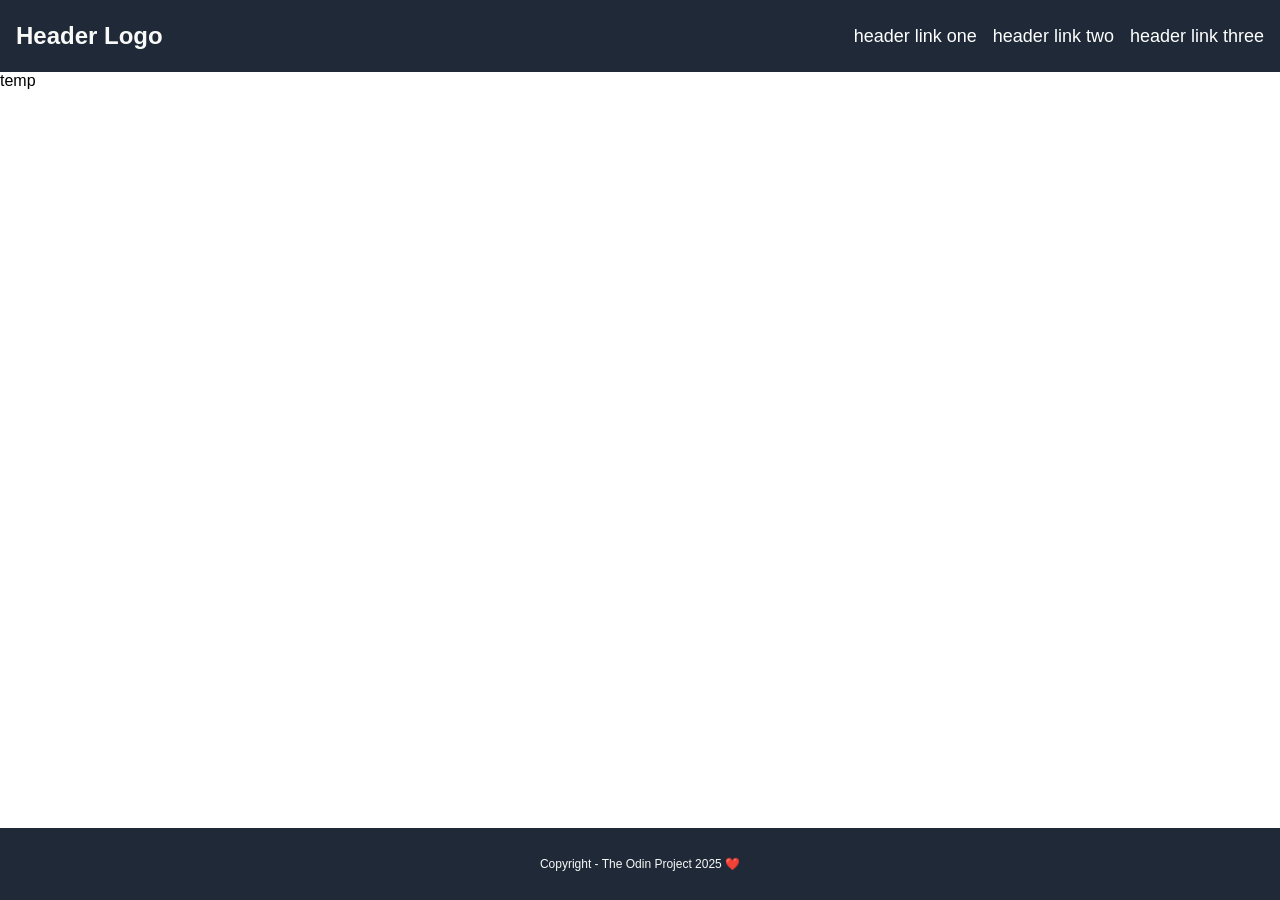
==== flexbox/project-landing-page/index.html @ 91065bdd "styled footer" ====
<!DOCTYPE html>
<html lang="en">
  <head>
    <meta charset="UTF-8">
    <meta http-equiv="X-UA-Compatible" content="IE=edge">
    <meta name="viewport" content="width=device-width, initial-scale=1.0">
    <title>Landing Page</title>
    <link rel="stylesheet" href="style.css">
  </head>
  <body>
    <div class="header">
        <div class="logo">
            Header Logo
        </div>
        <ul class="links">
            <li><a href="https://google.com">header link one</a></li>
            <li><a href="https://google.com">header link two</a></li>
            <li><a href="https://google.com">header link three</a></li>
        </ul>
    </div>
    
    <div class="content">
        temp
    </div>
    
    <div class="footer">
      Copyright - The Odin Project 2025 ❤️
    </div>
  </body>
</html>
---- flexbox/project-landing-page/style.css ----
body {
    font-family: -apple-system, BlinkMacSystemFont, 'Segoe UI', Roboto, Oxygen, Ubuntu, Cantarell, 'Open Sans', 'Helvetica Neue', sans-serif;
    margin: 0;
    min-height: 100vh;
    display: flex;
    flex-direction: column;
}

.header {
    background-color: #1F2937;
    padding: 0 16px;
    height: 72px;
    display: flex;
    justify-content: space-between;
    align-items: center;
    color: #F9FAF8;
}

.footer {
    background-color: #1F2937;
    padding: 0 16px;
    height: 72px;
    display: flex;
    justify-content: center;
    align-items: center;
    color: #F9FAF8;
    font-size: 12px;
}
.content {
    flex: 1;
    display: flex;
}

.logo {
    font-size: 24px;
    font-weight: 900;
}

ul {
    list-style-type: none;
    display: flex;
    margin: 0;
    padding: 0;
    gap: 16px;
    font-size: 18px;
}

a {
    text-decoration-line: none;
    color: white;
}
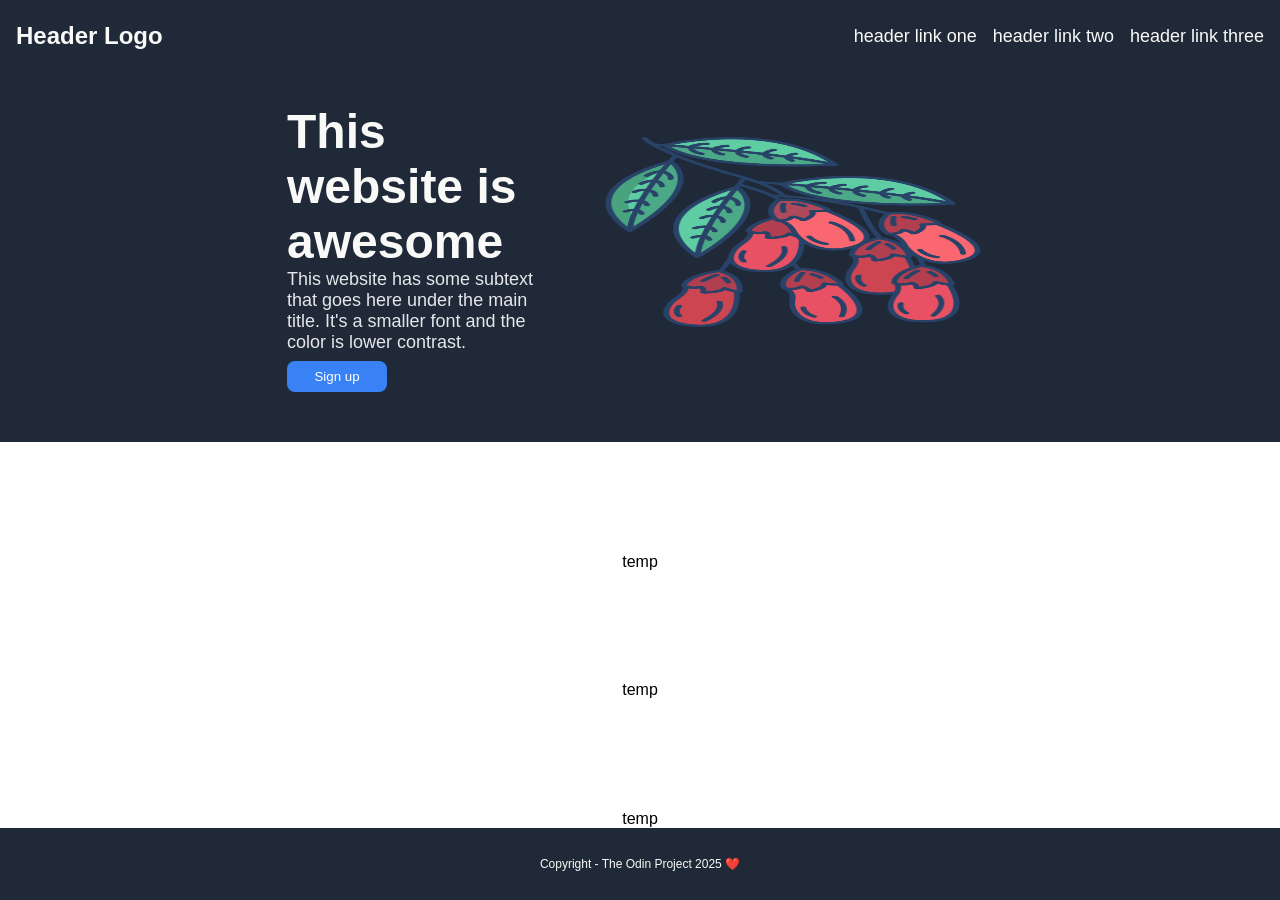
==== commit 50f717c2: "add hero html and styling" ====
--- a/flexbox/project-landing-page/index.html
+++ b/flexbox/project-landing-page/index.html
@@ -20,7 +20,23 @@
     </div>
     
     <div class="content">
-        temp
+        <div class="hero">
+            <div class="container">
+                <h1>This website is awesome</h1>
+                <p> This website has some subtext that goes here under the main title. It's a smaller font and the color is lower contrast.</p>
+                <button>Sign up</button>
+            </div>
+            <img src="./barberry.png" alt="barberry">
+        </div>
+        <div class="information">
+            temp
+        </div>
+        <div class="quote">
+            temp
+        </div>
+        <div class="action">
+            temp
+        </div>
     </div>
     
     <div class="footer">
--- a/flexbox/project-landing-page/style.css
+++ b/flexbox/project-landing-page/style.css
@@ -29,6 +29,9 @@
 .content {
     flex: 1;
     display: flex;
+    flex-direction: column;
+    justify-content: space-between;
+    align-items: center;
 }
 
 .logo {
@@ -47,5 +50,48 @@
 
 a {
     text-decoration-line: none;
+    color: #F9FAF8;
+}
+
+.hero {
+    width: 100%;
+    background-color: #1F2937;
+    display: flex;
+    justify-content: center;
+    align-items: center;
+    padding-left: 50px;
+    padding-bottom: 50px;
+}
+
+.hero img{
+    width: 500px;
+    height: 200px;
+}
+
+.container h1 {
+    font-size: 48px;
+    font-weight: 900;
+    color: #F9FAF8;
+    margin-bottom: 0px;
+}
+
+.container {
+    width: 20%;
+}
+
+.container p {
+    font-size: 18px;
+    color: #E5E7EB;
+    margin-top: 0px;
+    margin-bottom: 8px;
+}
+
+button {
+    background-color: #3882F6;
     color: white;
+    padding: 8px;
+    width: 100px;
+    border-radius: 8px;
+    border:none;
+    cursor:pointer;
 }
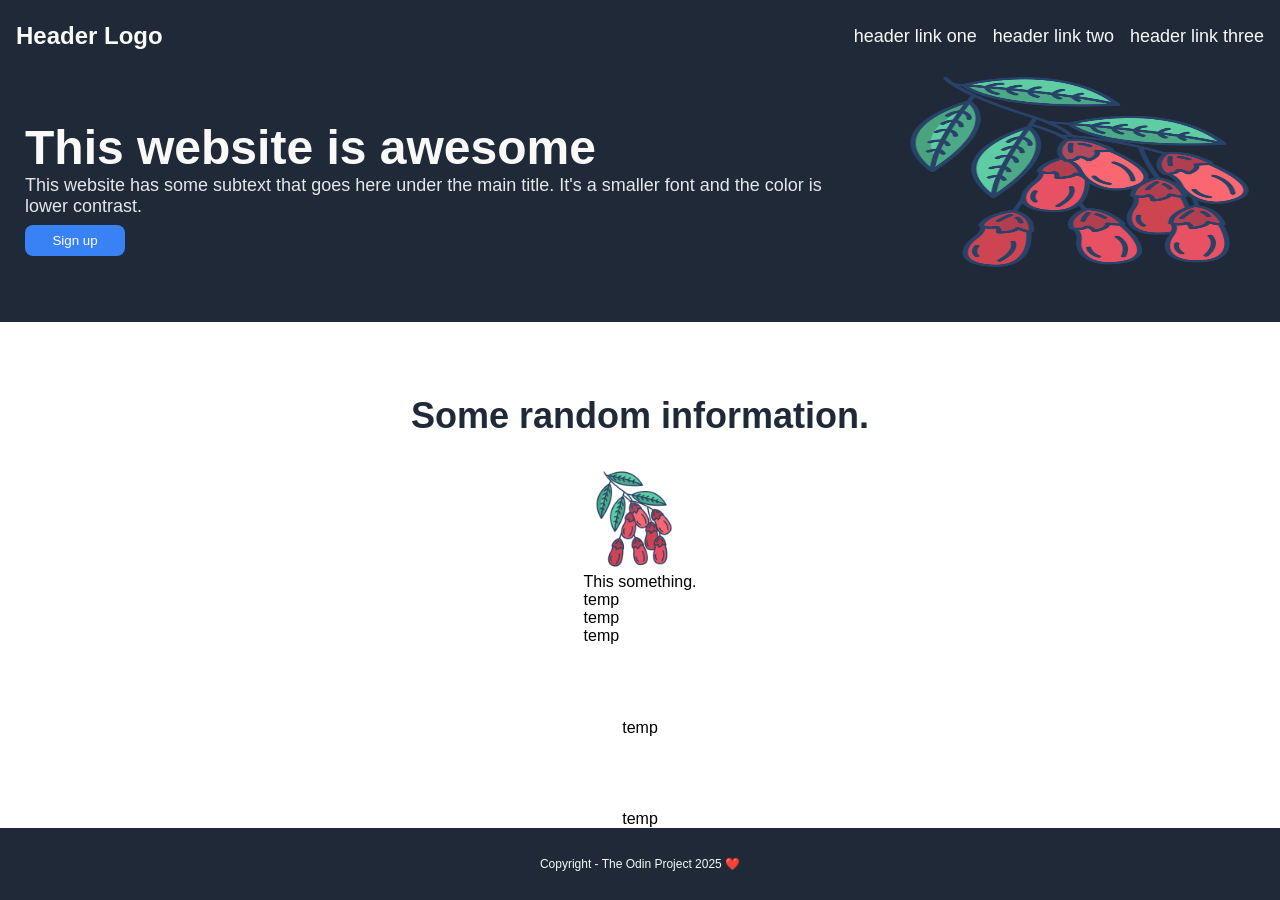
==== commit 48550da2: "wip info section" ====
--- a/flexbox/project-landing-page/index.html
+++ b/flexbox/project-landing-page/index.html
@@ -29,7 +29,16 @@
             <img src="./barberry.png" alt="barberry">
         </div>
         <div class="information">
-            temp
+            <div class="title">Some random information.</div>
+            <div class="container">
+                <div class="info">
+                    <img src="./barberry.png" alt="barberry">
+                    <div class="text">This something.</div>
+                </div>
+                <div class="info">temp</div>
+                <div class="info">temp</div>
+                <div class="info">temp</div>
+            </div>
         </div>
         <div class="quote">
             temp
--- a/flexbox/project-landing-page/style.css
+++ b/flexbox/project-landing-page/style.css
@@ -75,7 +75,7 @@
     margin-bottom: 0px;
 }
 
-.container {
+.hero.container {
     width: 20%;
 }
 
@@ -94,4 +94,32 @@
     border-radius: 8px;
     border:none;
     cursor:pointer;
+}
+
+.information{
+    width: 100%;
+    display: flex;
+    flex-direction: column;
+    justify-content: center;
+    align-items: center;
+}
+
+.title {
+    font-size: 36px;
+    font-weight: 900;
+    color: #1F2937;
+    margin-bottom: 32px;
+}
+.information.container {
+    display: flex;
+    justify-content: center;
+    gap: 52px;
+}
+
+.info {
+    max-width: 200px;
+}
+
+.info img {
+    max-width: 100px;
 }
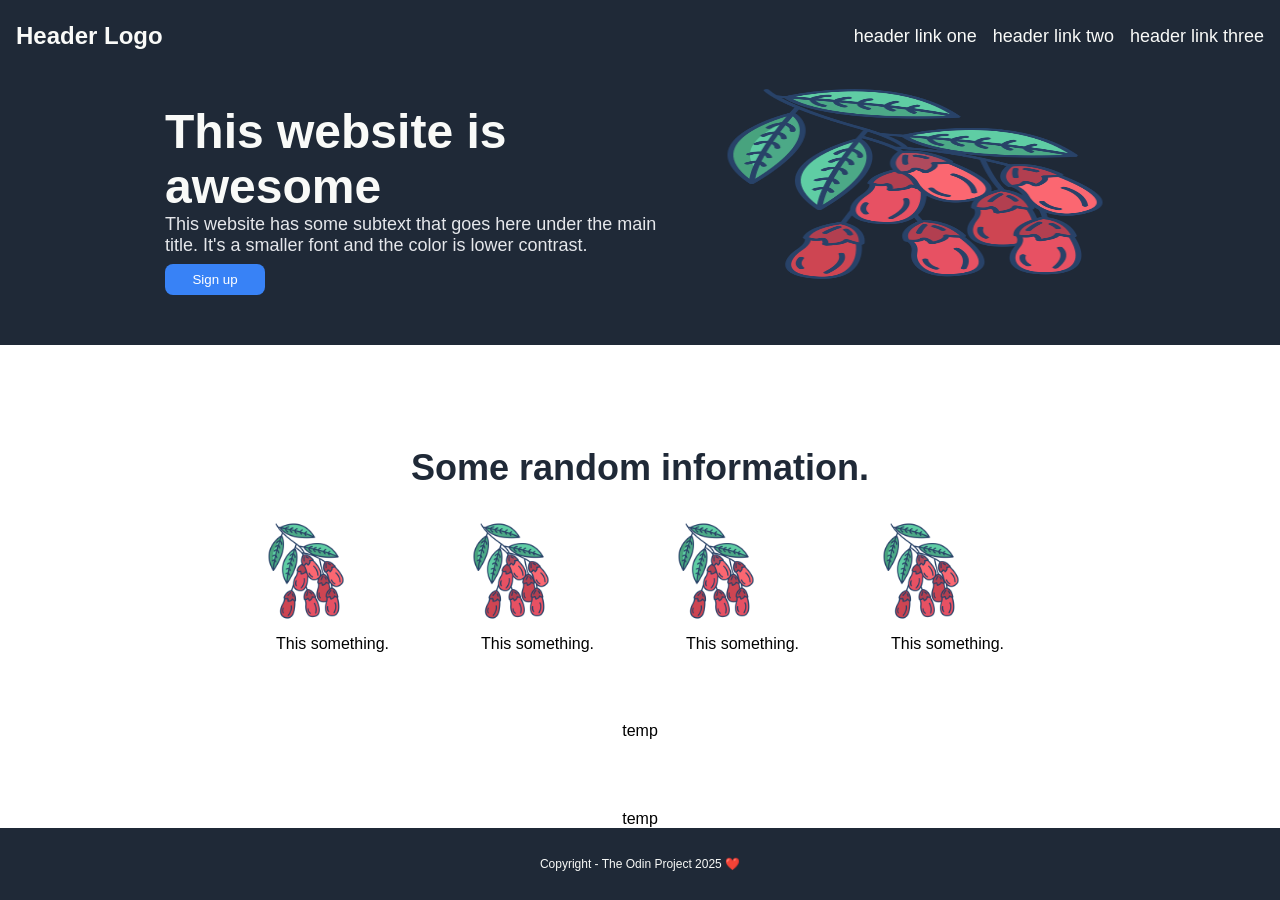
==== commit 3bca8ade: "fixed information section alignment" ====
--- a/flexbox/project-landing-page/index.html
+++ b/flexbox/project-landing-page/index.html
@@ -30,14 +30,23 @@
         </div>
         <div class="information">
             <div class="title">Some random information.</div>
-            <div class="container">
+            <div class="cards">
                 <div class="info">
                     <img src="./barberry.png" alt="barberry">
                     <div class="text">This something.</div>
                 </div>
-                <div class="info">temp</div>
-                <div class="info">temp</div>
-                <div class="info">temp</div>
+                <div class="info">
+                    <img src="./barberry.png" alt="barberry">
+                    <div class="text">This something.</div>
+                </div>
+                <div class="info">
+                    <img src="./barberry.png" alt="barberry">
+                    <div class="text">This something.</div>
+                </div>
+                <div class="info">
+                    <img src="./barberry.png" alt="barberry">
+                    <div class="text">This something.</div>
+                </div>
             </div>
         </div>
         <div class="quote">
--- a/flexbox/project-landing-page/style.css
+++ b/flexbox/project-landing-page/style.css
@@ -75,8 +75,8 @@
     margin-bottom: 0px;
 }
 
-.hero.container {
-    width: 20%;
+.hero .container {
+    width: 500px;
 }
 
 .container p {
@@ -102,24 +102,40 @@
     flex-direction: column;
     justify-content: center;
     align-items: center;
+    
 }
 
 .title {
     font-size: 36px;
     font-weight: 900;
     color: #1F2937;
-    margin-bottom: 32px;
+    margin: 32px;
 }
-.information.container {
+
+.cards {
+    width: 60%;
     display: flex;
+    flex-direction: row;
     justify-content: center;
+    align-items: center;
     gap: 52px;
+    flex-wrap: nowrap;
+    flex: auto;
 }
 
 .info {
     max-width: 200px;
+    flex: 1 1 auto;
 }
 
 .info img {
     max-width: 100px;
+    margin-bottom: 10px;
+}
+.info .text {
+    display: flex;
+    justify-content: center;
+    align-items: center;
+    text-align: center;
+    height: 100%;
 }
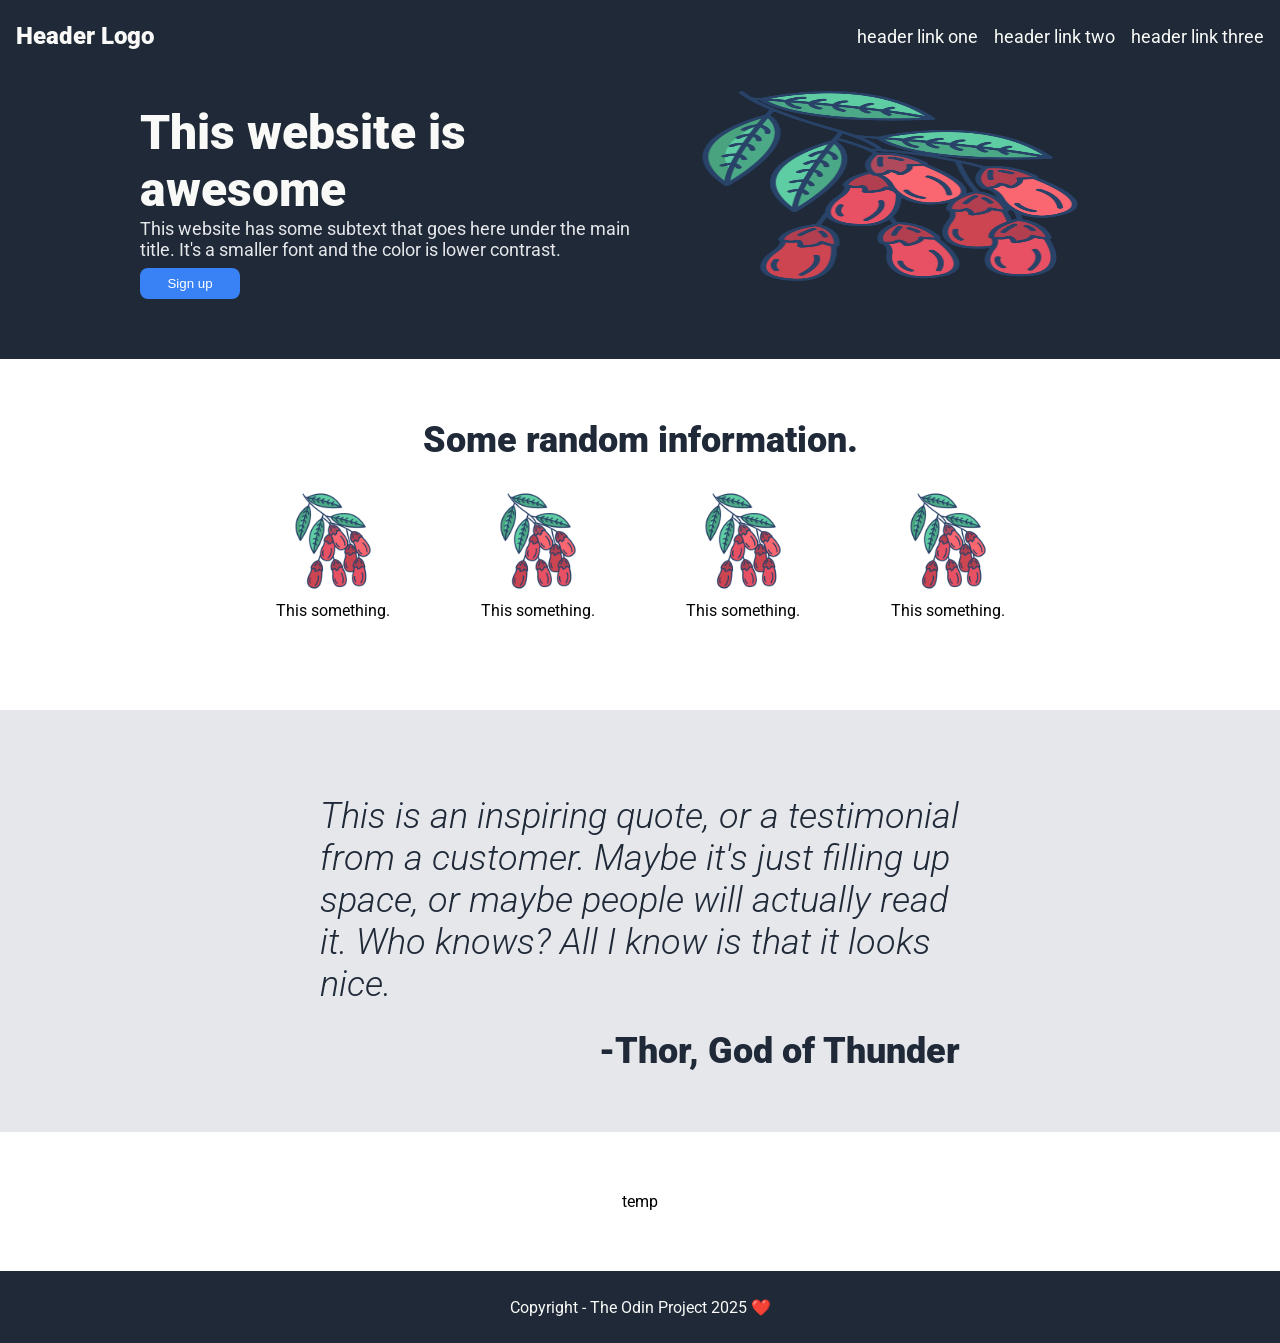
==== commit 78f92728: "add quote section" ====
--- a/flexbox/project-landing-page/index.html
+++ b/flexbox/project-landing-page/index.html
@@ -5,6 +5,7 @@
     <meta http-equiv="X-UA-Compatible" content="IE=edge">
     <meta name="viewport" content="width=device-width, initial-scale=1.0">
     <title>Landing Page</title>
+    <link href='https://fonts.googleapis.com/css?family=Roboto' rel='stylesheet'>
     <link rel="stylesheet" href="style.css">
   </head>
   <body>
@@ -50,7 +51,12 @@
             </div>
         </div>
         <div class="quote">
-            temp
+            <div class="text">This is an inspiring quote, or a 
+                testimonial from a customer. Maybe it's just filling up space, 
+                or maybe people will actually read it. Who knows? 
+                All I know is that it looks nice.
+            </div>
+            <div class="author">-Thor, God of Thunder</div>
         </div>
         <div class="action">
             temp
--- a/flexbox/project-landing-page/style.css
+++ b/flexbox/project-landing-page/style.css
@@ -1,5 +1,5 @@
 body {
-    font-family: -apple-system, BlinkMacSystemFont, 'Segoe UI', Roboto, Oxygen, Ubuntu, Cantarell, 'Open Sans', 'Helvetica Neue', sans-serif;
+    font-family: 'Roboto', -apple-system, BlinkMacSystemFont, 'Segoe UI', Roboto, Oxygen, Ubuntu, Cantarell, 'Open Sans', 'Helvetica Neue', sans-serif;
     margin: 0;
     min-height: 100vh;
     display: flex;
@@ -24,14 +24,14 @@
     justify-content: center;
     align-items: center;
     color: #F9FAF8;
-    font-size: 12px;
+    font-size: 16px;
 }
 .content {
     flex: 1;
     display: flex;
     flex-direction: column;
     justify-content: space-between;
-    align-items: center;
+    align-items: stretch;
 }
 
 .logo {
@@ -54,13 +54,11 @@
 }
 
 .hero {
-    width: 100%;
     background-color: #1F2937;
     display: flex;
     justify-content: center;
     align-items: center;
-    padding-left: 50px;
-    padding-bottom: 50px;
+    padding-bottom: 60px;
 }
 
 .hero img{
@@ -102,14 +100,13 @@
     flex-direction: column;
     justify-content: center;
     align-items: center;
-    
+    padding: 60px 0;
 }
 
 .title {
     font-size: 36px;
     font-weight: 900;
     color: #1F2937;
-    margin: 32px;
 }
 
 .cards {
@@ -121,11 +118,16 @@
     gap: 52px;
     flex-wrap: nowrap;
     flex: auto;
+    padding: 30px 0;
 }
 
 .info {
     max-width: 200px;
     flex: 1 1 auto;
+    display: flex;
+    flex-direction: column;
+    justify-content: center;
+    align-items: center;
 }
 
 .info img {
@@ -138,4 +140,35 @@
     align-items: center;
     text-align: center;
     height: 100%;
+}
+
+.quote {
+    background-color: #E5E7EB;
+    display: flex;
+    flex-direction: column;
+    justify-content: center;
+    align-items: center;
+    padding: 60px 0;
+    color: #1F2937;
+    font-size: 36px;
+}
+
+.quote .text {
+    width: 50%;
+    font-weight: 300;
+    padding: 25px 0;
+    font-style: italic;
+}
+
+.quote .author {
+    width: 50%;
+    text-align: end;
+    font-weight: 900;
+}
+
+
+.action {
+    display: flex;
+    justify-content: center;
+    padding: 60px 0;
 }
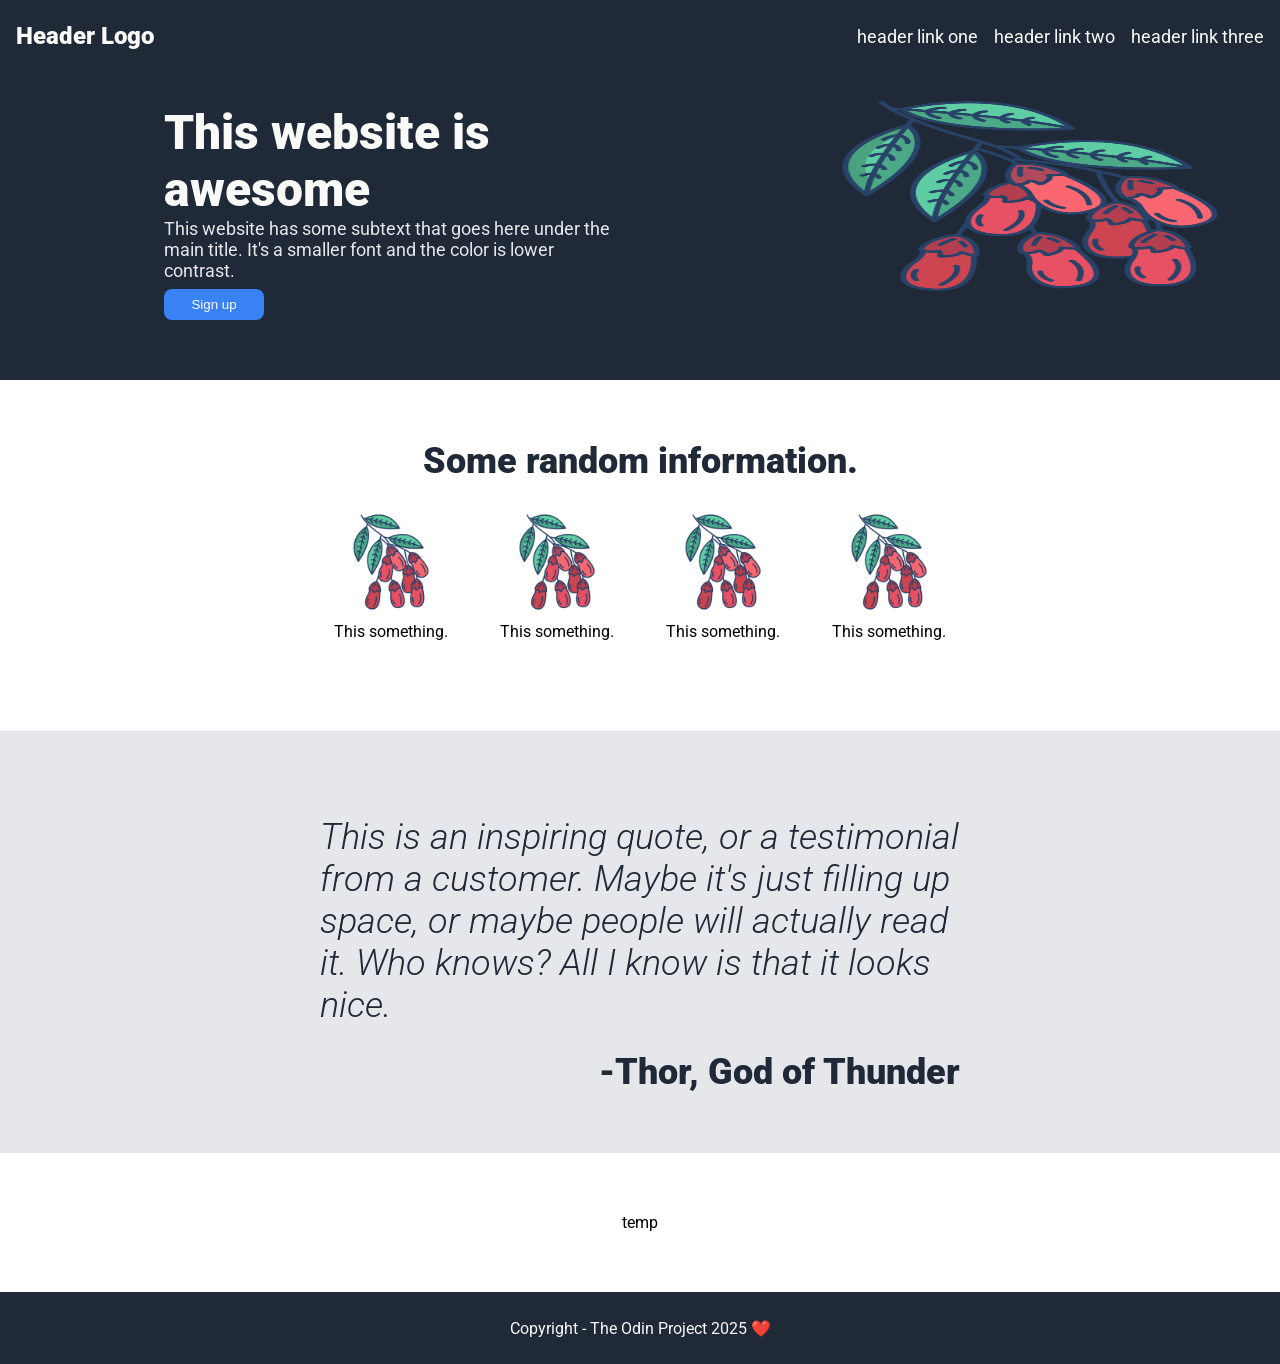
==== commit 16828930: "made responsive" ====
--- a/flexbox/project-landing-page/index.html
+++ b/flexbox/project-landing-page/index.html
@@ -30,6 +30,7 @@
             <img src="./barberry.png" alt="barberry">
         </div>
         <div class="information">
+            <div class="container">
             <div class="title">Some random information.</div>
             <div class="cards">
                 <div class="info">
@@ -48,6 +49,7 @@
                     <img src="./barberry.png" alt="barberry">
                     <div class="text">This something.</div>
                 </div>
+            </div>
             </div>
         </div>
         <div class="quote">
--- a/flexbox/project-landing-page/style.css
+++ b/flexbox/project-landing-page/style.css
@@ -4,6 +4,7 @@
     min-height: 100vh;
     display: flex;
     flex-direction: column;
+    
 }
 
 .header {
@@ -59,11 +60,19 @@
     justify-content: center;
     align-items: center;
     padding-bottom: 60px;
+    
 }
 
 .hero img{
     width: 500px;
     height: 200px;
+}
+.container {
+  width: 100%;
+  max-width: 1100px;
+  margin: 0 auto;          /* centers the content */
+  padding: 0 24px;         /* keeps padding on the sides */
+  box-sizing: border-box;  /* ensures padding doesn’t increase total width */
 }
 
 .container h1 {
@@ -94,8 +103,7 @@
     cursor:pointer;
 }
 
-.information{
-    width: 100%;
+.information .container{
     display: flex;
     flex-direction: column;
     justify-content: center;
@@ -109,16 +117,16 @@
     color: #1F2937;
 }
 
-.cards {
-    width: 60%;
+.cards{
     display: flex;
     flex-direction: row;
     justify-content: center;
     align-items: center;
     gap: 52px;
-    flex-wrap: nowrap;
+    flex-wrap: wrap;
     flex: auto;
     padding: 30px 0;
+    box-sizing: border-box;
 }
 
 .info {
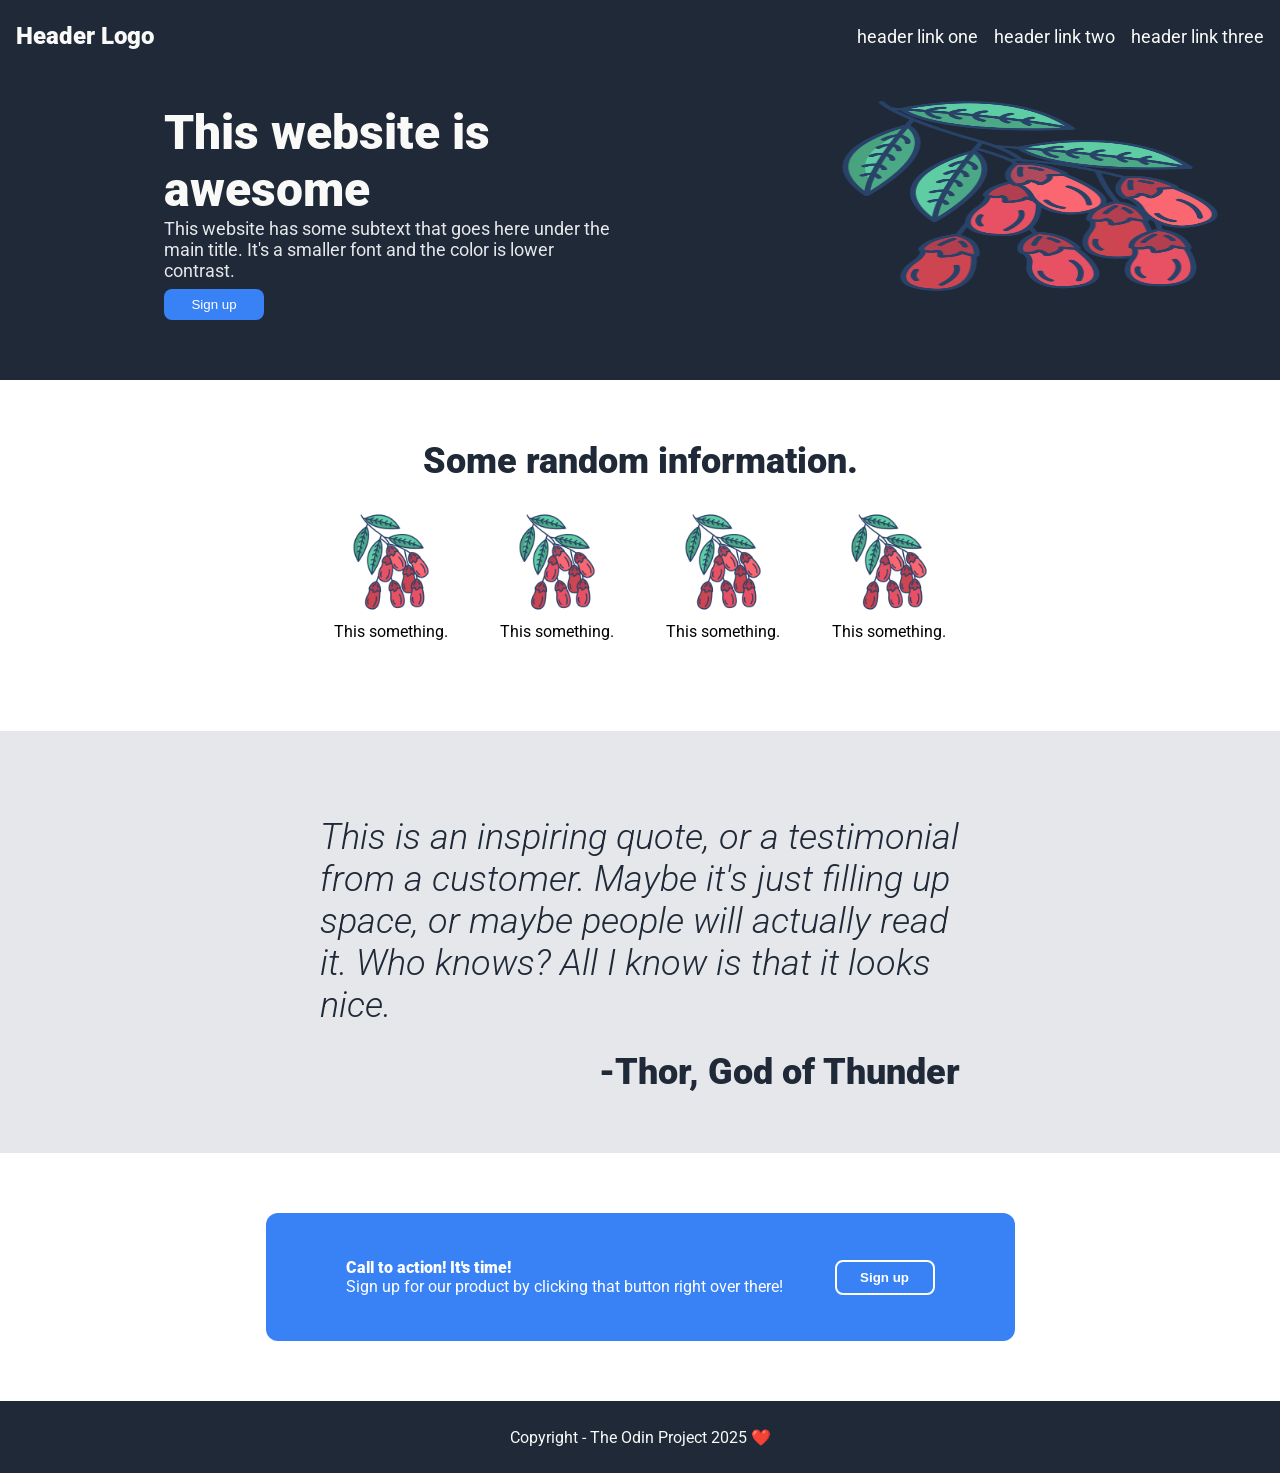
==== commit 644eec78: "added action section" ====
--- a/flexbox/project-landing-page/index.html
+++ b/flexbox/project-landing-page/index.html
@@ -61,7 +61,20 @@
             <div class="author">-Thor, God of Thunder</div>
         </div>
         <div class="action">
-            temp
+            <div class="action-box">
+                <div class="action-text">
+                    <div class="action-text-big">
+                        Call to action! It's time!
+                    </div>
+                    <div class="action-text-small">
+                        Sign up for our product by clicking that button right over there!
+                    </div>
+                </div>
+
+                <div class="action-signup">
+                    <button>Sign up</button>
+                </div>
+            </div>
         </div>
     </div>
     
--- a/flexbox/project-landing-page/style.css
+++ b/flexbox/project-landing-page/style.css
@@ -1,3 +1,8 @@
+/* Notes for the future:
+    Make container class more resuable 
+    to better organize the html */
+
+
 body {
     font-family: 'Roboto', -apple-system, BlinkMacSystemFont, 'Segoe UI', Roboto, Oxygen, Ubuntu, Cantarell, 'Open Sans', 'Helvetica Neue', sans-serif;
     margin: 0;
@@ -179,4 +184,36 @@
     display: flex;
     justify-content: center;
     padding: 60px 0;
-}+    width: 100%;
+
+    margin: 0 auto;          /* centers the content */
+    padding: 60px 24px;         /* keeps padding on the sides */
+    box-sizing: border-box;  /* ensures padding doesn’t increase total width */
+}
+
+.action-box {
+    
+    background-color: #3882F6;
+    display: flex;
+    justify-content: space-between;
+    align-items: center;
+    gap: 52px;
+    padding: 45px 80px;
+    flex: 0 1 auto;
+    border-radius: 12px;
+}
+
+.action-text-big {
+    color: white;
+    font-weight: 900;
+}
+
+.action-text-small{
+    color: white;
+}
+
+.action-signup button {
+    border: 2px solid white;
+    font-weight: 900;
+}
+
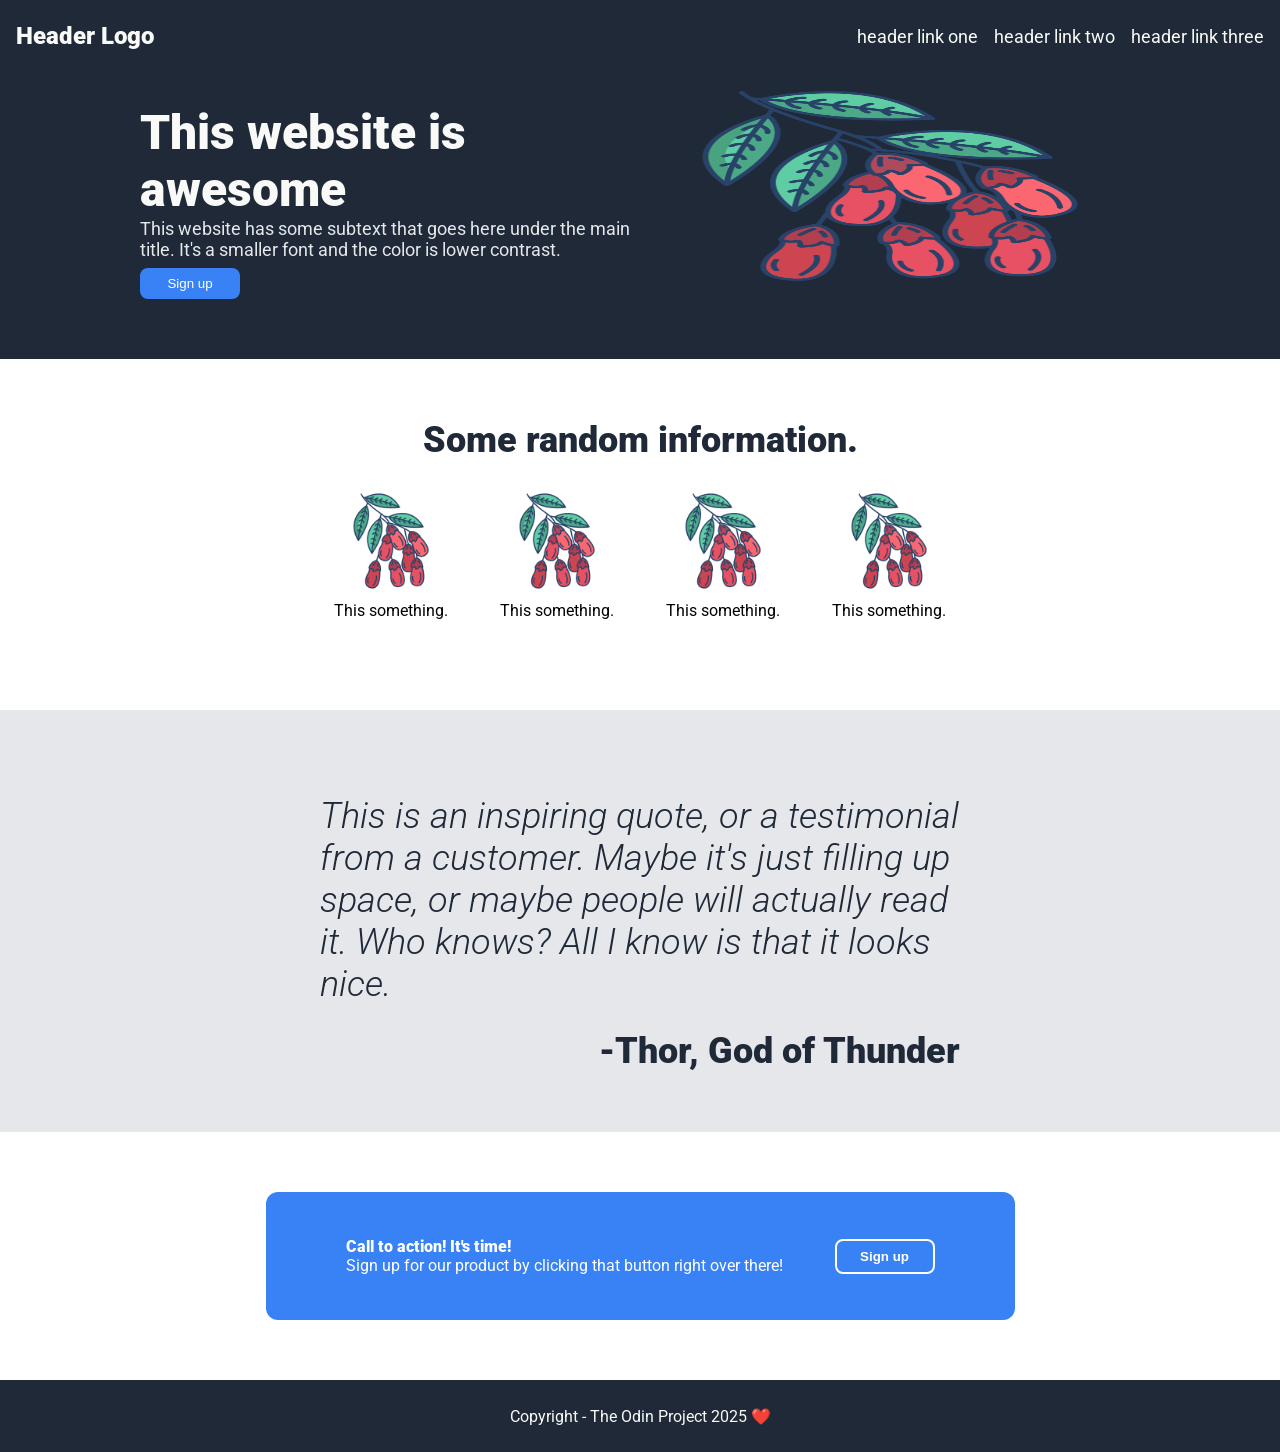
==== commit a1030a04: "fix hero container" ====
--- a/flexbox/project-landing-page/index.html
+++ b/flexbox/project-landing-page/index.html
@@ -22,7 +22,7 @@
     
     <div class="content">
         <div class="hero">
-            <div class="container">
+            <div class="hero-container">
                 <h1>This website is awesome</h1>
                 <p> This website has some subtext that goes here under the main title. It's a smaller font and the color is lower contrast.</p>
                 <button>Sign up</button>
--- a/flexbox/project-landing-page/style.css
+++ b/flexbox/project-landing-page/style.css
@@ -80,18 +80,18 @@
   box-sizing: border-box;  /* ensures padding doesn’t increase total width */
 }
 
-.container h1 {
+.hero-container h1 {
     font-size: 48px;
     font-weight: 900;
     color: #F9FAF8;
     margin-bottom: 0px;
 }
 
-.hero .container {
+.hero-container {
     width: 500px;
 }
 
-.container p {
+.hero-container p {
     font-size: 18px;
     color: #E5E7EB;
     margin-top: 0px;
